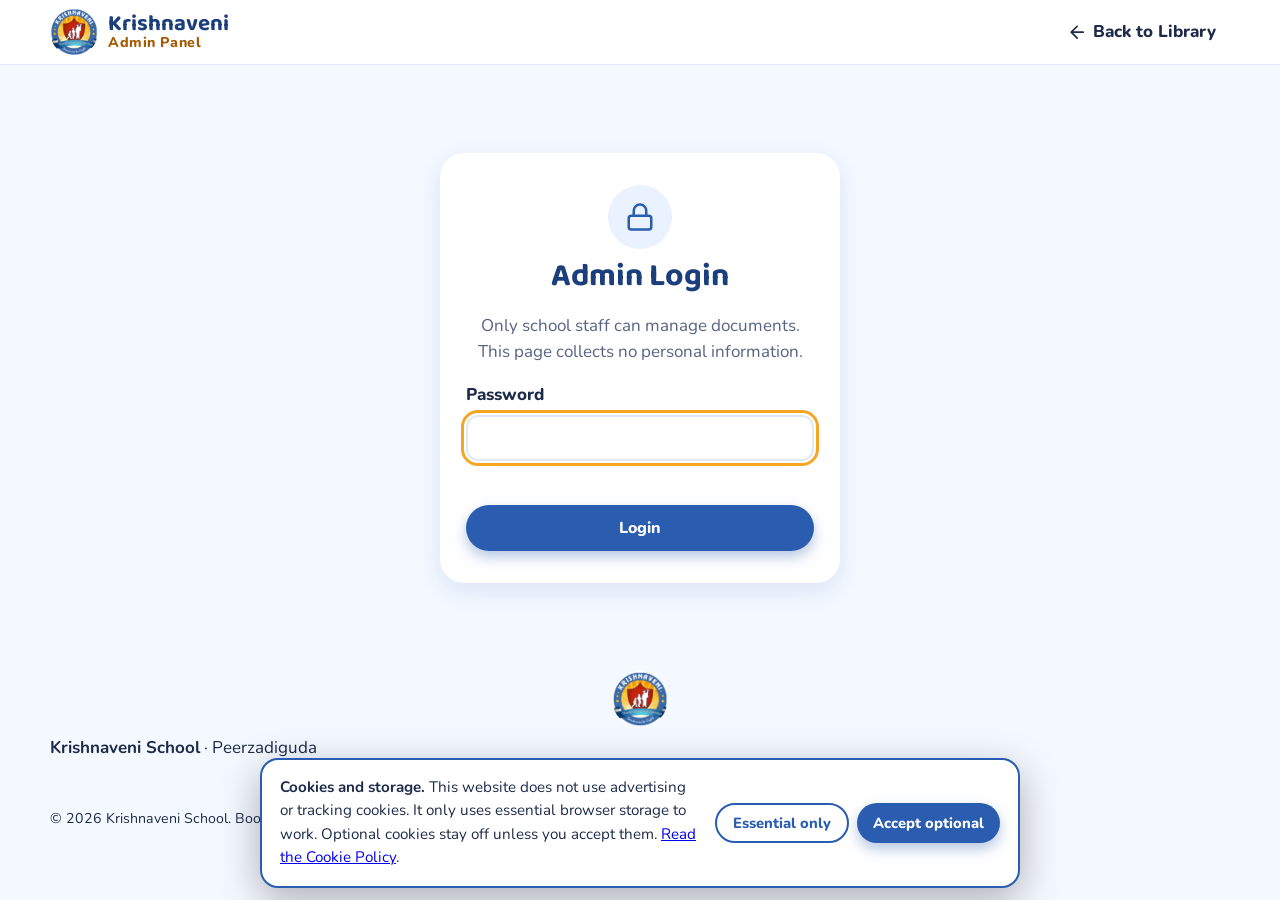
==== admin.html @ 379afb6c "Update" ====
<!DOCTYPE html>
<html lang="en">
<head>
  <meta charset="UTF-8">
  <meta name="viewport" content="width=device-width, initial-scale=1">
  <title>Admin - Krishnaveni Digital Library</title>
  <meta name="robots" content="noindex, nofollow">
  <link rel="icon" href="assets/logo.jpeg">
  <meta name="referrer" content="no-referrer">
  <link rel="stylesheet" href="css/fonts.css">
  <link rel="stylesheet" href="css/style.css">
</head>
<body class="admin-page">
<a class="skip-link" href="#main">Skip to main content</a>
<svg xmlns="http://www.w3.org/2000/svg" style="display:none" aria-hidden="true">
  <symbol id="i-lock" viewBox="0 0 24 24"><rect x="3" y="11" width="18" height="11" rx="2"/><path d="M7 11V7a5 5 0 0 1 10 0v4"/></symbol>
  <symbol id="i-search" viewBox="0 0 24 24"><circle cx="11" cy="11" r="8"/><path d="m21 21-4.3-4.3"/></symbol>
  <symbol id="i-book-open" viewBox="0 0 24 24"><path d="M2 3h6a4 4 0 0 1 4 4v14a3 3 0 0 0-3-3H2z"/><path d="M22 3h-6a4 4 0 0 0-4 4v14a3 3 0 0 1 3-3h7z"/></symbol>
  <symbol id="i-library" viewBox="0 0 24 24"><path d="M4 19.5A2.5 2.5 0 0 1 6.5 17H20"/><path d="M6.5 2H20v20H6.5A2.5 2.5 0 0 1 4 19.5v-15A2.5 2.5 0 0 1 6.5 2z"/></symbol>
  <symbol id="i-flask" viewBox="0 0 24 24"><path d="M10 2v7.5L4.5 19a2 2 0 0 0 1.8 3h11.4a2 2 0 0 0 1.8-3L14 9.5V2"/><path d="M8.5 2h7M7 16h10"/></symbol>
  <symbol id="i-plus" viewBox="0 0 24 24"><path d="M12 5v14M5 12h14"/></symbol>
  <symbol id="i-globe" viewBox="0 0 24 24"><circle cx="12" cy="12" r="10"/><path d="M2 12h20"/><path d="M12 2a15.3 15.3 0 0 1 4 10 15.3 15.3 0 0 1-4 10 15.3 15.3 0 0 1-4-10 15.3 15.3 0 0 1 4-10z"/></symbol>
  <symbol id="i-type" viewBox="0 0 24 24"><path d="M4 7V4h16v3M9 20h6M12 4v16"/></symbol>
  <symbol id="i-feather" viewBox="0 0 24 24"><path d="M20.24 12.24a6 6 0 0 0-8.49-8.49L5 10.5V19h8.5z"/><path d="M16 8 2 22M17.5 15H9"/></symbol>
  <symbol id="i-monitor" viewBox="0 0 24 24"><rect x="2" y="3" width="20" height="14" rx="2"/><path d="M8 21h8M12 17v4"/></symbol>
  <symbol id="i-download" viewBox="0 0 24 24"><path d="M21 15v4a2 2 0 0 1-2 2H5a2 2 0 0 1-2-2v-4"/><path d="m7 10 5 5 5-5M12 15V3"/></symbol>
  <symbol id="i-upload" viewBox="0 0 24 24"><path d="M21 15v4a2 2 0 0 1-2 2H5a2 2 0 0 1-2-2v-4"/><path d="m17 8-5-5-5 5M12 3v12"/></symbol>
  <symbol id="i-trash" viewBox="0 0 24 24"><path d="M3 6h18M19 6l-1 14a2 2 0 0 1-2 2H8a2 2 0 0 1-2-2L5 6M10 11v6M14 11v6M9 6V4a1 1 0 0 1 1-1h4a1 1 0 0 1 1 1v2"/></symbol>
  <symbol id="i-x" viewBox="0 0 24 24"><path d="M18 6 6 18M6 6l12 12"/></symbol>
  <symbol id="i-grid" viewBox="0 0 24 24"><rect x="3" y="3" width="7" height="7" rx="1"/><rect x="14" y="3" width="7" height="7" rx="1"/><rect x="14" y="14" width="7" height="7" rx="1"/><rect x="3" y="14" width="7" height="7" rx="1"/></symbol>
  <symbol id="i-cap" viewBox="0 0 24 24"><path d="m22 10-10-5L2 10l10 5z"/><path d="M6 12v5c3 3 9 3 12 0v-5M22 10v6"/></symbol>
  <symbol id="i-alert" viewBox="0 0 24 24"><circle cx="12" cy="12" r="10"/><path d="M12 8v4M12 16h.01"/></symbol>
  <symbol id="i-external" viewBox="0 0 24 24"><path d="M15 3h6v6M10 14 21 3M18 13v6a2 2 0 0 1-2 2H5a2 2 0 0 1-2-2V8a2 2 0 0 1 2-2h6"/></symbol>
  <symbol id="i-edit" viewBox="0 0 24 24"><path d="M12 20h9"/><path d="M16.5 3.5a2.1 2.1 0 0 1 3 3L7 19l-4 1 1-4z"/></symbol>
  <symbol id="i-restore" viewBox="0 0 24 24"><path d="M3 12a9 9 0 1 0 3-6.7L3 8"/><path d="M3 3v5h5"/></symbol>
  <symbol id="i-arrow-left" viewBox="0 0 24 24"><path d="M19 12H5M12 19l-7-7 7-7"/></symbol>
  <symbol id="i-logout" viewBox="0 0 24 24"><path d="M9 21H5a2 2 0 0 1-2-2V5a2 2 0 0 1 2-2h4M16 17l5-5-5-5M21 12H9"/></symbol>
  <symbol id="i-folder" viewBox="0 0 24 24"><path d="M20 20a2 2 0 0 0 2-2V8a2 2 0 0 0-2-2h-7.9a2 2 0 0 1-1.7-.9l-.8-1.2A2 2 0 0 0 7.9 3H4a2 2 0 0 0-2 2v13a2 2 0 0 0 2 2z"/></symbol>
  <symbol id="i-calculator" viewBox="0 0 24 24"><rect x="4" y="2" width="16" height="20" rx="2"/><path d="M8 6h8M16 14v4M16 10h.01M12 10h.01M8 10h.01M12 14h.01M8 14h.01M12 18h.01M8 18h.01"/></symbol>
  <symbol id="i-atom" viewBox="0 0 24 24"><circle cx="12" cy="12" r="1"/><path d="M20.2 20.2c2.04-2.03.02-7.36-4.5-11.9-4.54-4.52-9.87-6.54-11.9-4.5-2.04 2.03-.02 7.36 4.5 11.9 4.54 4.52 9.87 6.54 11.9 4.5z"/><path d="M15.7 15.7c4.52-4.54 6.54-9.87 4.5-11.9-2.03-2.04-7.36-.02-11.9 4.5-4.52 4.54-6.54 9.87-4.5 11.9 2.03 2.04 7.36.02 11.9-4.5z"/></symbol>
  <symbol id="i-landmark" viewBox="0 0 24 24"><path d="M3 22h18M6 18v-7M10 18v-7M14 18v-7M18 18v-7M12 2l8 5H4z"/></symbol>
  <symbol id="i-map" viewBox="0 0 24 24"><path d="m3 6 6-3 6 3 6-3v15l-6 3-6-3-6 3z"/><path d="M9 3v15M15 6v15"/></symbol>
  <symbol id="i-palette" viewBox="0 0 24 24"><circle cx="13.5" cy="6.5" r=".5"/><circle cx="17.5" cy="10.5" r=".5"/><circle cx="8.5" cy="7.5" r=".5"/><circle cx="6.5" cy="12.5" r=".5"/><path d="M12 2C6.5 2 2 6.5 2 12s4.5 10 10 10c.9 0 1.5-.7 1.5-1.5 0-.4-.2-.8-.4-1.1-.3-.3-.4-.7-.4-1.1 0-.8.7-1.5 1.5-1.5H16c3.3 0 6-2.7 6-6 0-4.9-4.5-9-10-9z"/></symbol>
  <symbol id="i-music" viewBox="0 0 24 24"><path d="M9 18V5l12-2v13"/><circle cx="6" cy="18" r="3"/><circle cx="18" cy="16" r="3"/></symbol>
  <symbol id="i-trophy" viewBox="0 0 24 24"><path d="M6 9H4.5a2.5 2.5 0 0 1 0-5H6M18 9h1.5a2.5 2.5 0 0 0 0-5H18M4 22h16M10 14.66V17c0 .55-.47.98-.97 1.21C7.85 18.75 7 20.24 7 22M14 14.66V17c0 .55.47.98.97 1.21C16.15 18.75 17 20.24 17 22M18 2H6v7a6 6 0 0 0 12 0z"/></symbol>
  <symbol id="i-heart" viewBox="0 0 24 24"><path d="M19 14c1.49-1.46 3-3.21 3-5.5A5.5 5.5 0 0 0 16.5 3c-1.76 0-3 .5-4.5 2-1.5-1.5-2.74-2-4.5-2A5.5 5.5 0 0 0 2 8.5c0 2.3 1.5 4.05 3 5.5l7 7z"/></symbol>
  <symbol id="i-leaf" viewBox="0 0 24 24"><path d="M11 20A7 7 0 0 1 9.8 6.1C15.5 5 17 4.48 19 2c1 2 2 4.18 2 8 0 5.5-4.78 10-10 10z"/><path d="M2 21c0-3 1.85-5.36 5.08-6C9.5 14.52 12 13 13 12"/></symbol>
  <symbol id="i-lightbulb" viewBox="0 0 24 24"><path d="M15 14c.2-1 .7-1.7 1.5-2.5 1-.9 1.5-2.2 1.5-3.5A6 6 0 0 0 6 8c0 1 .2 2.2 1.5 3.5.7.7 1.3 1.5 1.5 2.5M9 18h6M10 22h4"/></symbol>
  <symbol id="i-pencil" viewBox="0 0 24 24"><path d="M17 3a2.85 2.83 0 1 1 4 4L7.5 20.5 2 22l1.5-5.5z"/><path d="m15 5 4 4"/></symbol>
  <symbol id="i-code" viewBox="0 0 24 24"><path d="m16 18 6-6-6-6M8 6l-6 6 6 6"/></symbol>
</svg>


<header class="site-header">
  <div class="container header-inner">
    <a href="index.html" class="brand">
      <img src="assets/logo.jpeg" alt="Krishnaveni School logo">
      <span><strong>Krishnaveni</strong><small>Admin Panel</small></span>
    </a>
    <nav class="main-nav admin-nav">
      <a href="index.html"><svg class="ic" aria-hidden="true"><use href="#i-arrow-left"/></svg> Back to Library</a>
      <button class="btn btn-small btn-ghost hidden" id="logoutBtn" type="button"><svg class="ic" aria-hidden="true"><use href="#i-logout"/></svg> Logout</button>
    </nav>
  </div>
</header>

<main id="main">
  <!-- ===== Login ===== -->
  <section class="section" id="loginView">
    <div class="container">
      <div class="login-card">
        <div class="login-icon"><svg class="ic" aria-hidden="true"><use href="#i-lock"/></svg></div>
        <h1>Admin Login</h1>
        <p class="muted">Only school staff can manage documents. This page collects no personal information.</p>
        <form id="loginForm" autocomplete="off">
          <label>Password
            <input type="password" id="adminPass" required autocomplete="current-password">
          </label>
          <p class="form-msg" id="loginMsg" role="alert"></p>
          <button class="btn btn-primary btn-block" type="submit">Login</button>
        </form>
      </div>
    </div>
  </section>

  <!-- ===== Dashboard ===== -->
  <section class="section hidden" id="dashView">
    <div class="container">
      <div class="tabs" role="tablist">
        <button class="tab active" data-tab="docs" type="button" role="tab">Documents</button>
        <button class="tab" data-tab="lists" type="button" role="tab">Subjects, Classes &amp; Years</button>
      </div>

      <div id="tabDocs">
      <div class="dash-head">
        <h1 class="section-title"><svg class="ic" aria-hidden="true"><use href="#i-folder"/></svg> Manage Documents</h1>
        <button class="btn btn-primary" id="addBtn" type="button"><svg class="ic" aria-hidden="true"><use href="#i-plus"/></svg> Add Document</button>
      </div>

      <div class="stat-tiles">
        <div class="tile"><b id="tTotal">0</b><span>Total shown</span></div>
        <div class="tile"><b id="tUp">0</b><span>Uploaded by admin</span></div>
        <div class="tile"><b id="tBuilt">0</b><span>Built-in books</span></div>
        <div class="tile"><b id="tHidden">0</b><span>Removed</span></div>
      </div>

      <div class="admin-tools">
        <div class="search-box">
          <svg class="ic" aria-hidden="true"><use href="#i-search"/></svg>
          <input type="search" id="docSearch" placeholder="Search documents…" aria-label="Search documents">
        </div>
        <select id="docCategory" aria-label="Filter by subject"></select>
        <select id="docGradeFilter" aria-label="Filter by class"></select>
        <select id="docYearFilter" aria-label="Filter by year"></select>
      </div>

      <div class="table-wrap">
        <table class="doc-table">
          <thead>
            <tr><th>Document</th><th>Subject</th><th>Class</th><th>Year</th><th>Type</th><th>Size</th><th class="th-actions">Actions</th></tr>
          </thead>
          <tbody id="docRows"></tbody>
        </table>
        <div class="empty hidden" id="docEmpty"><p>No documents found.</p></div>
      </div>

      <p class="muted note">Uploaded files are saved in this browser on this computer. To share a book with every student, copy the PDF into the <b>books</b> folder and add it in <b>js/books.js</b>. Built-in books can be edited or removed here, and restored later.</p>
      </div>

      <div id="tabLists" class="hidden">
        <div class="list-cards">
          <div class="list-card">
            <div class="list-head"><h2>Subjects</h2><button class="btn btn-small btn-primary add-item" data-kind="subjects" type="button"><svg class="ic" aria-hidden="true"><use href="#i-plus"/></svg> Add</button></div>
            <ul class="item-list" id="listSubjects"></ul>
          </div>
          <div class="list-card">
            <div class="list-head"><h2>Classes</h2><button class="btn btn-small btn-primary add-item" data-kind="grades" type="button"><svg class="ic" aria-hidden="true"><use href="#i-plus"/></svg> Add</button></div>
            <ul class="item-list" id="listGrades"></ul>
          </div>
          <div class="list-card">
            <div class="list-head"><h2>Years</h2><button class="btn btn-small btn-primary add-item" data-kind="years" type="button"><svg class="ic" aria-hidden="true"><use href="#i-plus"/></svg> Add</button></div>
            <ul class="item-list" id="listYears"></ul>
          </div>
        </div>
        <p class="muted note">Renaming updates every document that uses it. An item that still has documents cannot be deleted; move or delete those documents first.</p>
      </div>
    </div>
  </section>
</main>

<footer class="site-footer">
  <div class="container">
    <img src="assets/logo.jpeg" alt="">
    <p><strong data-school="name">Krishnaveni School</strong> &middot; <span data-school="location" data-optional></span></p>
    <p class="footer-contact" data-footer-contact></p>
    <nav class="footer-links" aria-label="Legal and policies">
      <a href="privacy.html">Privacy Policy</a>
      <a href="terms.html">Terms &amp; Conditions</a>
      <a href="cookies.html">Cookie Policy</a>
      <a href="refund.html">Refund Policy</a>
      <button type="button" class="link-btn" data-cookie-settings>Cookie settings</button>
    </nav>
    <small>&copy; <span data-year></span> <span data-school="name">Krishnaveni School</span>. Books and documents belong to their respective owners.</small>
  </div>
</footer>

<!-- ===== Add / Edit modal ===== -->
<div class="modal hidden" id="docModal" role="dialog" aria-modal="true" aria-labelledby="docModalTitle">
  <div class="modal-box">
    <button class="modal-close" data-close aria-label="Close"><svg class="ic" aria-hidden="true"><use href="#i-x"/></svg></button>
    <h2 id="docModalTitle">Add Document</h2>
    <form id="docForm">
      <input type="hidden" id="docId">
      <label id="fileLabel"><span id="fileLabelText">PDF file</span>
        <input type="file" id="docFile" accept="application/pdf,.pdf">
      </label>
      <p class="muted small-note hidden" id="builtinNote">This is a built-in book. You can change its details, but its PDF file is set in the <b>books</b> folder.</p>
      <label>File name (shown to students)
        <input type="text" id="docName" maxlength="80" placeholder="e.g. Class 6 Science Chapter 1" required>
      </label>
      <div class="two-col three">
        <label>Subject
          <select id="docCat" required></select>
        </label>
        <label>Class
          <select id="docGrade" required></select>
        </label>
        <label>Year
          <select id="docYear" required></select>
        </label>
      </div>
      <label>Short description <small>(optional)</small>
        <input type="text" id="docDesc" maxlength="140" placeholder="What is this book about?">
      </label>
      <label class="check" id="docConsentWrap">
        <input type="checkbox" id="docConsent">
        <span>I confirm I have the right to share this document and that it contains no personal details of students or staff.</span>
      </label>
      <p class="form-msg" id="docMsg" role="alert"></p>
      <div class="form-actions">
        <button class="btn btn-ghost" type="button" data-close>Cancel</button>
        <button class="btn btn-primary" type="submit" id="docSubmit">Save</button>
      </div>
    </form>
  </div>
</div>

<!-- ===== Add / Edit subject, class, year ===== -->
<div class="modal hidden" id="itemModal" role="dialog" aria-modal="true" aria-labelledby="itemTitle">
  <div class="modal-box small-box">
    <button class="modal-close" data-close aria-label="Close"><svg class="ic" aria-hidden="true"><use href="#i-x"/></svg></button>
    <h2 id="itemTitle">Add</h2>
    <form id="itemForm" autocomplete="off">
      <label><span id="itemNameLabel">Name</span>
        <input type="text" id="itemName" maxlength="30" required>
      </label>
      <div id="subjectExtras">
        <div class="field-label">Icon <small>(optional - pick one that matches the subject)</small></div>
        <input type="hidden" id="itemIcon" value="">
        <div class="icon-picker" id="iconPicker" role="radiogroup" aria-label="Subject icon"></div>
        <label>Colour <small>(optional)</small>
          <input type="color" id="itemColor" value="#2a6fdb">
        </label>
      </div>
      <p class="form-msg" id="itemMsg" role="alert"></p>
      <div class="form-actions">
        <button class="btn btn-ghost" type="button" data-close>Cancel</button>
        <button class="btn btn-primary" type="submit">Save</button>
      </div>
    </form>
  </div>
</div>

<div class="toast" id="toast" role="status" aria-live="polite"></div>

<script src="vendor/jquery.min.js"></script>
<script src="js/books.js"></script>
<script src="js/store.js"></script>
<script src="js/site.js"></script>
<script src="js/admin.js"></script>
</body>
</html>
---- css/fonts.css ----
/* Self-hosted fonts (Baloo 2 and Nunito, SIL Open Font License 1.1).
   Hosted locally so visitors' browsers do not contact Google. */
@font-face {
  font-family: "Baloo 2"; font-style: normal; font-weight: 600 800; font-display: swap;
  src: url("../vendor/fonts/baloo2-latin.woff2") format("woff2");
}
@font-face {
  font-family: "Nunito"; font-style: normal; font-weight: 400 800; font-display: swap;
  src: url("../vendor/fonts/nunito-latin.woff2") format("woff2");
}
---- css/style.css ----
/* ===== Tokens ===== */
:root {
  --blue: #2a5db0;
  --blue-dark: #1b3f7d;
  --orange: #f5a623;
  --red: #c0392b;
  --bg: #f4f8ff;
  --card: #ffffff;
  --text: #1d2b4a;
  --muted: #566384;
  --orange-text: #a35a00;
  --line: #e1e8f5;
  --radius: 20px;
  --shadow: 0 8px 24px rgba(42, 93, 176, .12);
  --head: "Baloo 2", "Nunito", system-ui, sans-serif;
}

* { box-sizing: border-box; }
html { scroll-behavior: smooth; scroll-padding-top: 80px; }
body {
  margin: 0; font-family: "Nunito", system-ui, sans-serif; font-size: 17px;
  color: var(--text); background: var(--bg); line-height: 1.55;
  -webkit-text-size-adjust: 100%;
}
img { max-width: 100%; display: block; }
h1, h2, h3 { font-family: var(--head); line-height: 1.15; margin: 0; }
.container { width: min(1180px, 100% - 32px); margin-inline: auto; }
.hidden { display: none !important; }
.muted { color: var(--muted); }
:focus-visible { outline: 3px solid var(--orange); outline-offset: 2px; }

/* ===== Buttons ===== */
.btn {
  display: inline-flex; align-items: center; justify-content: center; gap: 6px;
  font: 800 1rem "Nunito", sans-serif; border: 0; border-radius: 999px;
  padding: 12px 22px; cursor: pointer; text-decoration: none;
  transition: transform .15s, box-shadow .15s, background .15s; min-height: 44px;
}
.btn:hover { transform: translateY(-2px); }
.btn-primary { background: var(--blue); color: #fff; box-shadow: 0 6px 14px rgba(42, 93, 176, .35); }
.btn-primary:hover { background: var(--blue-dark); }
.btn-accent { background: var(--orange); color: #3a2600; box-shadow: 0 6px 14px rgba(245, 166, 35, .4); }
.btn-ghost { background: #fff; color: var(--blue); border: 2px solid var(--blue); }
.btn-small { padding: 8px 16px; font-size: .92rem; min-height: 40px; }
.btn-block { width: 100%; }
.btn-admin { background: var(--blue-dark); color: #fff; }
.btn[disabled] { opacity: .6; cursor: wait; transform: none; }
.icon-btn {
  min-width: 40px; height: 40px; border: 0; border-radius: 12px; background: #eaf1ff;
  color: var(--blue-dark); font-size: 1rem; font-weight: 800; cursor: pointer;
}
.icon-btn:hover { background: #d6e5ff; }
.icon-btn.small { min-width: 32px; height: 32px; }

/* ===== Header ===== */
.site-header {
  position: sticky; top: 0; z-index: 50; background: rgba(255, 255, 255, .92);
  backdrop-filter: blur(10px); border-bottom: 1px solid var(--line);
}
.header-inner { display: flex; align-items: center; justify-content: space-between; padding: 8px 0; }
.brand { display: flex; align-items: center; gap: 10px; text-decoration: none; color: var(--text); }
.brand img { width: 48px; height: 48px; border-radius: 50%; }
.brand span { display: flex; flex-direction: column; line-height: 1.05; }
.brand strong { font-family: var(--head); font-size: 1.4rem; color: var(--blue-dark); }
.brand small { font-weight: 800; color: var(--orange-text); letter-spacing: .04em; }
.main-nav { display: flex; align-items: center; gap: 6px; }
.main-nav > a {
  padding: 8px 14px; border-radius: 999px; text-decoration: none; font-weight: 800; color: var(--text);
}
.main-nav > a:hover { background: #eaf1ff; color: var(--blue); }
.menu-toggle {
  display: none; width: 44px; height: 44px; border: 0; border-radius: 12px;
  background: #eaf1ff; font-size: 1.4rem; cursor: pointer;
}

/* ===== Hero ===== */
.hero {
  background: linear-gradient(135deg, #1b3f7d 0%, #2a5db0 60%, #2f64b5 100%);
  color: #fff; padding: 56px 0 72px; position: relative; overflow: hidden;
}
.hero::after {
  content: ""; position: absolute; left: 0; right: 0; bottom: -1px; height: 40px;
  background: var(--bg); border-radius: 50% 50% 0 0 / 100% 100% 0 0;
}
.hero-inner { display: grid; grid-template-columns: 1.2fr .8fr; align-items: center; gap: 32px; }
.hello {
  display: inline-block; margin: 0 0 12px; padding: 6px 14px; border-radius: 999px;
  background: rgba(255, 255, 255, .2); font-weight: 800;
}
.hero h1 { font-size: clamp(2.3rem, 6vw, 4rem); font-weight: 800; }
.hero h1 span { color: var(--orange); }
.lead { font-size: 1.15rem; max-width: 520px; opacity: .95; margin: 14px 0 24px; }
.hero-search {
  display: flex; align-items: center; gap: 8px; background: #fff; border-radius: 999px;
  padding: 6px 6px 6px 18px; max-width: 580px; box-shadow: 0 10px 30px rgba(10, 30, 80, .3);
}
.hero-search input {
  flex: 1; min-width: 0; border: 0; outline: 0; font: 700 1.05rem "Nunito", sans-serif;
  color: var(--text); background: transparent; padding: 10px 4px;
}
.hero-stats { display: flex; gap: 22px; list-style: none; padding: 0; margin: 22px 0 0; flex-wrap: wrap; }
.hero-stats b { font-family: var(--head); font-size: 1.6rem; color: var(--orange); margin-right: 4px; }
.hero-art { position: relative; display: grid; place-items: center; min-height: 280px; }
.hero-art img {
  width: min(260px, 70%); border-radius: 50%; border: 8px solid #fff;
  box-shadow: 0 16px 40px rgba(0, 0, 0, .3); animation: float 5s ease-in-out infinite;
}
.bubble {
  position: absolute; width: 62px; height: 62px; border-radius: 50%; background: #fff;
  display: grid; place-items: center; font-size: 1.8rem; box-shadow: var(--shadow);
  animation: float 4s ease-in-out infinite;
}
.b1 { top: 6%; left: 8%; } .b2 { top: 10%; right: 6%; animation-delay: -1s; }
.b3 { bottom: 8%; left: 4%; animation-delay: -2s; } .b4 { bottom: 4%; right: 10%; animation-delay: -3s; }
@keyframes float { 50% { transform: translateY(-12px); } }

/* ===== Sections ===== */
.section { padding: 48px 0; }
.section.alt { background: #fff; }
.section-title { font-size: clamp(1.7rem, 4vw, 2.3rem); color: var(--blue-dark); margin-bottom: 20px; }

/* ===== Filters ===== */
.filters { display: flex; gap: 14px; justify-content: space-between; align-items: center; flex-wrap: wrap; }
.chips { display: flex; gap: 8px; flex-wrap: wrap; }
.chip {
  border: 2px solid var(--line); background: #fff; color: var(--text); border-radius: 999px;
  padding: 8px 16px; font: 800 .98rem "Nunito", sans-serif; cursor: pointer; min-height: 42px;
  transition: all .15s;
}
.chip:hover { border-color: var(--blue); }
.chip.active { background: var(--blue); border-color: var(--blue); color: #fff; }
.grade-select { font-weight: 800; display: flex; align-items: center; gap: 8px; }
select, input[type=text], input[type=password], input[type=file] {
  font: 700 1rem "Nunito", sans-serif; color: var(--text); background: #fff;
  border: 2px solid var(--line); border-radius: 12px; padding: 10px 12px; width: 100%;
}
.grade-select select { width: auto; }
.result-info { color: var(--muted); font-weight: 700; margin: 14px 0; }

/* ===== Book cards ===== */
.book-grid { display: grid; grid-template-columns: repeat(auto-fill, minmax(230px, 1fr)); gap: 22px; }
.book-card {
  background: var(--card); border-radius: var(--radius); overflow: hidden; box-shadow: var(--shadow);
  display: flex; flex-direction: column; transition: transform .2s; animation: pop .35s both;
}
.book-card:hover { transform: translateY(-6px); }
@keyframes pop { from { opacity: 0; transform: translateY(12px) scale(.97); } }
.cover {
  position: relative; height: 170px; display: grid; place-items: center; font-size: 4rem;
  color: #fff; background: linear-gradient(135deg, var(--c1), var(--c2));
}
.cover::after {
  content: ""; position: absolute; left: 14px; top: 0; bottom: 0; width: 6px; background: rgba(255, 255, 255, .25);
}
.cover .emoji { filter: drop-shadow(0 4px 6px rgba(0, 0, 0, .25)); }
.badge {
  position: absolute; top: 10px; right: 10px; background: #fff; color: var(--blue-dark);
  font-weight: 800; font-size: .8rem; padding: 3px 10px; border-radius: 999px;
}
.badge.new { left: 28px; right: auto; background: var(--orange); color: #3a2600; }
.book-info { padding: 14px 16px 16px; display: flex; flex-direction: column; gap: 6px; flex: 1; }
.book-info h3 { font-size: 1.25rem; }
.book-cat { color: var(--muted); font-weight: 700; font-size: .9rem; }
.book-desc { margin: 0; font-size: .95rem; color: var(--muted); flex: 1; }
.book-actions { display: flex; gap: 8px; margin-top: 10px; }
.book-actions .btn { flex: 1; padding: 10px 8px; }
.empty { text-align: center; padding: 40px 0; color: var(--muted); }
.empty .big { font-size: 4rem; }

/* ===== Steps ===== */
.steps { display: grid; grid-template-columns: repeat(auto-fit, minmax(200px, 1fr)); gap: 18px; }
.step { background: var(--bg); border-radius: var(--radius); padding: 22px; text-align: center; }
.step span {
  display: inline-grid; place-items: center; width: 46px; height: 46px; border-radius: 50%;
  background: var(--orange); color: #3a2600; font: 800 1.4rem var(--head); margin-bottom: 8px;
}
.step h3 { font-size: 1.2rem; margin-bottom: 4px; }
.step p { margin: 0; color: var(--muted); }

  border: 0; padding: 0; background: #fff; border-radius: var(--radius); overflow: hidden;
  box-shadow: var(--shadow); cursor: zoom-in; text-align: left; transition: transform .2s;
}

/* ===== Footer ===== */
.site-footer { background: var(--blue-dark); color: #dfe9ff; text-align: center; padding: 30px 0; }
.site-footer img { width: 56px; height: 56px; border-radius: 50%; margin: 0 auto 8px; }
.site-footer p { margin: 0 0 4px; }

/* ===== Reader ===== */
.reader { position: fixed; inset: 0; z-index: 100; background: #3b4560; display: flex; flex-direction: column; }
.reader-bar {
  display: flex; align-items: center; gap: 10px; flex-wrap: wrap; padding: 8px 12px;
  background: #fff; box-shadow: 0 2px 10px rgba(0, 0, 0, .2);
}
.reader-title { font-size: 1.15rem; color: var(--blue-dark); flex: 1 1 140px; min-width: 0; white-space: nowrap; overflow: hidden; text-overflow: ellipsis; }
.reader-nav, .reader-zoom { display: flex; align-items: center; gap: 6px; font-weight: 800; }
.page-box { display: flex; align-items: center; gap: 4px; }
.page-box input { width: 58px; padding: 6px; text-align: center; }
.reader-search { display: flex; gap: 4px; flex: 0 1 260px; }
.reader-search input { padding: 8px 12px; }
.reader-body { flex: 1; display: flex; min-height: 0; position: relative; }
.reader-stage { flex: 1; overflow: auto; padding: 16px; text-align: center; -webkit-overflow-scrolling: touch; }
.page-wrap { position: relative; display: inline-block; background: #fff; box-shadow: 0 6px 24px rgba(0, 0, 0, .4); text-align: left; }
.page-wrap canvas { display: block; }
.reader-loading, .reader-error { color: #fff; margin-top: 18vh; font-weight: 800; padding: 0 20px; }
.reader-error { color: #ffd6d6; }
.spinner {
  width: 48px; height: 48px; border: 6px solid rgba(255, 255, 255, .3); border-top-color: var(--orange);
  border-radius: 50%; margin: 0 auto 12px; animation: spin 1s linear infinite;
}
@keyframes spin { to { transform: rotate(360deg); } }

/* PDF.js text layer (invisible text on top of canvas so it can be selected and highlighted) */
.textLayer { position: absolute; inset: 0; overflow: hidden; line-height: 1; opacity: 1; }
.textLayer > span, .textLayer > br { color: transparent; position: absolute; white-space: pre; cursor: text; transform-origin: 0 0; }
.textLayer ::selection { background: rgba(42, 93, 176, .3); }
.textLayer mark { background: rgba(255, 213, 0, .55); color: transparent; border-radius: 2px; padding: 0; }
.textLayer mark.current { background: rgba(255, 120, 0, .65); outline: 2px solid #ff7800; }

.results {
  width: 300px; background: #fff; display: flex; flex-direction: column; border-left: 1px solid var(--line);
}
.results-head { display: flex; justify-content: space-between; align-items: center; padding: 10px 12px; border-bottom: 1px solid var(--line); gap: 8px; }
.results ul { list-style: none; margin: 0; padding: 0; overflow: auto; flex: 1; }
.results li {
  padding: 10px 14px; border-bottom: 1px solid var(--line); cursor: pointer; font-size: .92rem;
}
.results li:hover, .results li.active { background: #fff6e0; }
.results li b { color: var(--blue); display: block; font-size: .8rem; }
.results li mark { background: #ffe58a; padding: 0 2px; border-radius: 3px; }
.results .none { cursor: default; color: var(--muted); }

/* ===== Modal ===== */
.modal {
  position: fixed; inset: 0; z-index: 120; background: rgba(15, 25, 55, .65);
  display: flex; align-items: center; justify-content: center; padding: 16px; overflow: auto;
}
.modal-box {
  position: relative; background: #fff; border-radius: 24px; padding: 28px 24px; width: min(620px, 100%);
  max-height: 100%; overflow: auto; box-shadow: 0 20px 60px rgba(0, 0, 0, .4);
}
.modal-box.small-box { width: min(400px, 100%); }
.modal-box h2 { color: var(--blue-dark); margin-bottom: 8px; }
.modal-close {
  position: absolute; top: 12px; right: 12px; width: 40px; height: 40px; border: 0; border-radius: 50%;
  background: #eaf1ff; font-size: 1.1rem; cursor: pointer; z-index: 2;
}
.modal form label { display: block; font-weight: 800; margin: 14px 0 0; }
.modal form label input, .modal form label select { margin-top: 6px; }
.two-col { display: grid; grid-template-columns: 1fr 1fr; gap: 12px; }
.form-msg { min-height: 1.4em; margin: 10px 0; font-weight: 800; }
.form-msg.error { color: var(--red); }
.form-msg.ok { color: #14833b; }
.note { font-size: .88rem; margin-top: 16px; }

.toast {
  position: fixed; left: 50%; bottom: 24px; transform: translate(-50%, 120px); background: var(--blue-dark);
  color: #fff; padding: 12px 22px; border-radius: 999px; font-weight: 800; z-index: 200;
  transition: transform .3s; max-width: 90%; text-align: center;
}
.toast.show { transform: translate(-50%, 0); }

/* ===== Responsive ===== */
@media (max-width: 860px) {
  .hero-inner { grid-template-columns: 1fr; text-align: center; }
  .lead, .hero-search { margin-inline: auto; }
  .hero-stats { justify-content: center; }
  .hero-art { min-height: 200px; order: -1; }
  .hero-art img { width: 150px; }
  .bubble { width: 48px; height: 48px; font-size: 1.4rem; }
  .menu-toggle { display: block; }
  .main-nav {
    display: none; position: absolute; top: 100%; left: 0; right: 0; background: #fff; flex-direction: column;
    align-items: stretch; padding: 12px 16px 16px; border-bottom: 1px solid var(--line); box-shadow: var(--shadow);
  }
  .main-nav.open { display: flex; }
  .main-nav > a { padding: 12px 14px; }
  .reader-search { flex: 1 1 100%; order: 10; }
  .results {
    position: absolute; left: 0; right: 0; bottom: 0; width: auto; max-height: 45%;
    border-left: 0; border-radius: 18px 18px 0 0; box-shadow: 0 -6px 20px rgba(0, 0, 0, .3);
  }
}
@media (max-width: 520px) {
  body { font-size: 16px; }
  .hero { padding: 32px 0 60px; }
  .book-grid { grid-template-columns: 1fr 1fr; gap: 12px; }
  .cover { height: 120px; font-size: 3rem; }
  .book-info { padding: 10px; }
  .book-info h3 { font-size: 1.05rem; }
  .book-desc { display: none; }
  .book-actions { flex-direction: row; gap: 6px; }
  .book-actions .btn { padding: 8px 4px; font-size: .88rem; gap: 4px; min-width: 0; white-space: nowrap; }
  .reader-zoom span { display: none; }
  .two-col { grid-template-columns: 1fr; }
  .grade-select { width: 100%; } .grade-select select { flex: 1; }
}
@media (max-width: 360px) { .book-grid { grid-template-columns: 1fr; } }
@media (prefers-reduced-motion: reduce) { * { animation: none !important; transition: none !important; } }

/* ===== Icons (inline SVG sprite) ===== */
.ic { width: 1.2em; height: 1.2em; flex: none; fill: none; stroke: currentColor; stroke-width: 2; stroke-linecap: round; stroke-linejoin: round; vertical-align: -.2em; }
.icon-btn, .modal-close, .menu-toggle { display: inline-grid; place-items: center; padding: 0; }
.section-title, .modal-box h2 { display: flex; align-items: center; gap: 10px; }
.section-title .ic { color: var(--orange); width: 1.1em; height: 1.1em; }
.hello { display: inline-flex; align-items: center; gap: 8px; }
.chip { display: inline-flex; align-items: center; gap: 6px; }
.s-icon { display: grid; place-items: center; color: var(--blue); }
.bubble .ic { width: 28px; height: 28px; color: var(--blue); }
.cover .emoji .ic { width: 64px; height: 64px; stroke-width: 1.6; }
.empty .big .ic { width: 64px; height: 64px; stroke-width: 1.5; color: var(--blue); }
.form-msg .ic, .reader-error .ic { width: 1.3em; height: 1.3em; }
.results .none .ic { color: var(--red); }
.btn .ic { width: 1.15em; height: 1.15em; }
@media (max-width: 520px) { .cover .emoji .ic { width: 48px; height: 48px; } }

/* ===== Admin page ===== */
.admin-page { min-height: 100vh; }
.login-card { max-width: 400px; margin: 40px auto; background: #fff; border-radius: 24px; padding: 32px 26px; box-shadow: var(--shadow); text-align: center; }
.login-card h1 { font-size: 2rem; color: var(--blue-dark); margin: 10px 0 4px; }
.login-card form { text-align: left; }
.login-card label { display: block; font-weight: 800; margin-top: 14px; }
.login-card label input { margin-top: 6px; }
.login-icon { width: 64px; height: 64px; border-radius: 50%; background: #eaf1ff; color: var(--blue); display: grid; place-items: center; margin: 0 auto; }
.login-icon .ic { width: 30px; height: 30px; }
.dash-head { display: flex; justify-content: space-between; align-items: center; gap: 12px; flex-wrap: wrap; margin-bottom: 18px; }
.dash-head .section-title { margin: 0; }
.stat-tiles { display: grid; grid-template-columns: repeat(auto-fit, minmax(150px, 1fr)); gap: 14px; margin-bottom: 20px; }
.tile { background: #fff; border-radius: 16px; padding: 16px 18px; box-shadow: var(--shadow); border-left: 6px solid var(--blue); }
.tile:nth-child(2) { border-color: var(--orange); } .tile:nth-child(3) { border-color: #10a37f; } .tile:nth-child(4) { border-color: var(--red); }
.tile b { display: block; font: 800 2rem var(--head); color: var(--blue-dark); }
.tile span { color: var(--muted); font-weight: 700; font-size: .92rem; }
.admin-tools { display: flex; gap: 12px; flex-wrap: wrap; margin-bottom: 14px; }
.search-box { flex: 1 1 240px; display: flex; align-items: center; gap: 8px; background: #fff; border: 2px solid var(--line); border-radius: 12px; padding: 0 12px; color: var(--blue); }
.search-box input { border: 0; outline: 0; padding: 10px 0; background: transparent; }
.admin-tools select { width: auto; flex: 0 0 auto; min-width: 170px; }
.table-wrap { background: #fff; border-radius: 18px; box-shadow: var(--shadow); overflow: hidden; }
.doc-table { width: 100%; border-collapse: collapse; }
.doc-table th { text-align: left; background: #eaf1ff; color: var(--blue-dark); font-weight: 800; padding: 12px 14px; font-size: .92rem; }
.doc-table td { padding: 12px 14px; border-top: 1px solid var(--line); vertical-align: middle; }
.doc-table td b { display: block; }
.doc-table td small { display: block; color: var(--muted); max-width: 360px; }
.th-actions, .td-actions { text-align: right; white-space: nowrap; }
.td-actions .icon-btn { margin-left: 6px; text-decoration: none; }
.icon-danger { background: #ffe3e0; color: var(--red); }
.icon-danger:hover { background: #ffcfc9; }
.is-hidden td { opacity: .55; }
.is-hidden td.td-actions { opacity: 1; }
.pill { display: inline-block; padding: 3px 10px; border-radius: 999px; font-weight: 800; font-size: .8rem; }
.pill-blue { background: #dbe8ff; color: var(--blue-dark); }
.pill-orange { background: #ffe9bf; color: #7a4b00; }
.pill-red { background: #ffe3e0; color: var(--red); }
.form-actions { display: flex; justify-content: flex-end; gap: 10px; margin-top: 8px; }
.small-note { font-size: .9rem; margin: 12px 0 0; }
.modal form label small { font-weight: 600; color: var(--muted); }
.admin-nav a { display: inline-flex; align-items: center; gap: 6px; }
@media (max-width: 860px) { .admin-nav { display: flex !important; position: static; flex-direction: row; padding: 0; border: 0; box-shadow: none; background: none; } }
@media (max-width: 720px) {
  .doc-table thead { display: none; }
  .doc-table, .doc-table tbody, .doc-table tr, .doc-table td { display: block; width: 100%; }
  .doc-table tr { padding: 12px 14px; border-top: 1px solid var(--line); }
  .doc-table td { border: 0; padding: 3px 0; display: flex; justify-content: space-between; gap: 12px; text-align: right; }
  .doc-table td[data-label]::before { content: attr(data-label); font-weight: 800; color: var(--muted); text-align: left; }
  .doc-table td:first-child { display: block; text-align: left; font-size: 1.05rem; padding-bottom: 6px; }
  .doc-table td:first-child::before { content: none; }
  .doc-table td small { max-width: none; }
  .td-actions { justify-content: flex-end; padding-top: 8px !important; }
  .admin-tools select { width: 100%; }
  .brand small { display: block; }
}
.main-nav > a.btn-admin { background: var(--blue-dark); color: #fff; padding: 8px 16px; }
.main-nav > a.btn-admin:hover { background: var(--blue); color: #fff; }

.select-group { display: flex; gap: 14px; flex-wrap: wrap; }
.badge.year { top: 38px; background: var(--orange); color: #3a2600; }
.two-col.three { grid-template-columns: 1fr 1fr 1fr; }
.admin-tools select { min-width: 140px; }
@media (max-width: 520px) { .two-col.three { grid-template-columns: 1fr; } .select-group { width: 100%; } .select-group .grade-select { flex: 1; } }

/* Admin tabs and lists */
.tabs { display: flex; gap: 8px; margin-bottom: 22px; flex-wrap: wrap; }
.tab { border: 2px solid var(--line); background: #fff; color: var(--text); border-radius: 999px; padding: 10px 20px; font: 800 1rem "Nunito", sans-serif; cursor: pointer; min-height: 44px; }
.tab.active { background: var(--blue); border-color: var(--blue); color: #fff; }
.list-cards { display: grid; grid-template-columns: repeat(auto-fit, minmax(280px, 1fr)); gap: 18px; align-items: start; }
.list-card { background: #fff; border-radius: 18px; box-shadow: var(--shadow); padding: 16px 18px; }
.list-head { display: flex; justify-content: space-between; align-items: center; margin-bottom: 8px; }
.list-head h2 { font-size: 1.4rem; color: var(--blue-dark); }
.item-list { list-style: none; margin: 0; padding: 0; }
.item-list li { display: flex; align-items: center; gap: 10px; padding: 10px 0; border-top: 1px solid var(--line); }
.item-name { flex: 1; min-width: 0; }
.item-name b { display: block; overflow: hidden; text-overflow: ellipsis; white-space: nowrap; }
.item-name small { color: var(--muted); }
.swatch { width: 38px; height: 38px; border-radius: 12px; display: grid; place-items: center; color: #fff; flex: none; }
input[type=color] { height: 44px; padding: 4px; cursor: pointer; }

/* ===== Menu button + hero fixes ===== */
.menu-toggle { display: none; }
@media (max-width: 860px) {
  .menu-toggle { display: inline-grid; }
  .hero { padding: 28px 0 64px; }
  .hero-inner { gap: 18px; }
  .hero-art { min-height: 170px; }
  .hero-art img { width: 130px; border-width: 6px; }
  .b1 { top: 4%; left: 12%; } .b2 { top: 8%; right: 12%; } .b3 { bottom: 4%; left: 10%; } .b4 { bottom: 2%; right: 14%; }
  .hero h1 { font-size: clamp(2rem, 9vw, 3rem); }
  .lead { font-size: 1.02rem; margin: 10px auto 18px; }
}
@media (max-width: 520px) {
  .hero-search { padding: 4px 4px 4px 14px; gap: 4px; }
  .hero-search input { font-size: 1rem; padding: 10px 2px; }
  .hero-search .btn { padding: 10px 16px; min-height: 42px; }
  .hero-stats { gap: 14px; font-size: .95rem; }
  .bubble { width: 42px; height: 42px; } .bubble .ic { width: 22px; height: 22px; }
}
@media (max-width: 380px) { .hero-search .btn { padding: 10px 12px; } .brand strong { font-size: 1.2rem; } .brand img { width: 40px; height: 40px; } }

/* ===== Mobile: centre the text ===== */
@media (max-width: 860px) {
  .section-title { justify-content: center; text-align: center; }
  .filters { flex-direction: column; justify-content: center; align-items: center; }
  .chips, .select-group { justify-content: center; }
  .result-info, .empty { text-align: center; }
      .site-footer p, .site-footer small { text-align: center; }
  .site-footer p { padding: 0 8px; }
}
@media (max-width: 520px) {
  .book-info { text-align: center; align-items: center; }
  .book-actions { width: 100%; }
  .grade-select { justify-content: center; }
  .step { padding: 18px; }
  .steps { grid-template-columns: 1fr 1fr; gap: 12px; }
  .step h3 { font-size: 1.05rem; }
  .step p { font-size: .92rem; }
}
@media (max-width: 360px) { .steps { grid-template-columns: 1fr; } }

/* Library search box */
.library-search { display: flex; align-items: center; gap: 8px; background: #fff; border: 2px solid var(--line); border-radius: 999px; padding: 4px 8px 4px 16px; margin-bottom: 16px; color: var(--blue); max-width: 640px; }
.library-search:focus-within { border-color: var(--blue); }
.library-search input { flex: 1; min-width: 0; border: 0; outline: 0; background: transparent; padding: 10px 0; font: 700 1rem "Nunito", sans-serif; color: var(--text); }
@media (max-width: 860px) { .library-search { margin-inline: auto; } }

/* Subject icon picker */
.field-label { font-weight: 800; margin: 14px 0 6px; }
.field-label small { font-weight: 600; color: var(--muted); }
.icon-picker { display: grid; grid-template-columns: repeat(4, 1fr); gap: 8px; }
.icon-opt { display: flex; flex-direction: column; align-items: center; gap: 4px; padding: 8px 2px; border: 2px solid var(--line); border-radius: 12px; background: #fff; color: var(--muted); font: 700 .7rem "Nunito", sans-serif; cursor: pointer; min-height: 64px; }
.icon-opt .ic { width: 24px; height: 24px; }
.icon-opt:hover { border-color: var(--blue); color: var(--blue); }
.icon-opt.selected { border-color: var(--blue); background: #eaf1ff; color: var(--blue-dark); box-shadow: 0 0 0 2px var(--blue) inset; }
.icon-opt span { line-height: 1.1; text-align: center; }
@media (max-width: 380px) { .icon-picker { grid-template-columns: repeat(3, 1fr); } }

/* ===== Accessibility ===== */
::placeholder { color: #5b6785; opacity: 1; }
.skip-link { position: fixed; left: 12px; top: -60px; z-index: 300; background: var(--blue-dark); color: #fff; padding: 10px 18px; border-radius: 12px; font-weight: 800; text-decoration: none; transition: top .15s; }
.skip-link:focus { top: 12px; }
.chip[aria-pressed="true"] { background: var(--blue); border-color: var(--blue); color: #fff; }
.noscript { text-align: center; padding: 20px; font-weight: 800; background: #fff3cd; margin: 0; }
.modal form label.check { display: flex; gap: 10px; align-items: flex-start; font-weight: 600; }
.modal form label.check input { width: 22px; height: 22px; margin-top: 2px; flex: none; }

/* ===== Footer links, cookie banner, legal pages ===== */
.site-footer a, .link-btn { color: #fff; }
.footer-contact { margin: 0 0 6px; font-size: .95rem; }
.footer-links { display: flex; flex-wrap: wrap; justify-content: center; gap: 6px 18px; margin: 12px 0; }
.footer-links a, .link-btn { font: 700 .95rem "Nunito", sans-serif; text-decoration: underline; text-underline-offset: 3px; }
.link-btn { background: none; border: 0; padding: 0; cursor: pointer; }
.cookie-banner { position: fixed; left: 12px; right: 12px; bottom: 12px; z-index: 250; max-width: 760px; margin-inline: auto; background: #fff; border: 2px solid var(--blue); border-radius: 18px; padding: 16px 18px; box-shadow: 0 12px 40px rgba(0, 0, 0, .3); display: flex; gap: 14px; align-items: center; flex-wrap: wrap; }
.cookie-banner p { margin: 0; flex: 1 1 320px; font-size: .95rem; }
.cookie-actions { display: flex; gap: 8px; flex-wrap: wrap; }
.legal { max-width: 820px; background: #fff; border-radius: 20px; box-shadow: var(--shadow); padding: 32px 28px; }
.legal h1 { font-size: clamp(1.9rem, 5vw, 2.6rem); color: var(--blue-dark); margin-bottom: 4px; }
.legal h2 { font-size: 1.35rem; color: var(--blue-dark); margin: 28px 0 8px; }
.legal p, .legal li { margin: 0 0 10px; }
.legal ul { padding-left: 22px; margin: 0 0 10px; }
.legal table { width: 100%; border-collapse: collapse; margin: 8px 0 14px; font-size: .95rem; }
.legal th, .legal td { text-align: left; padding: 8px 10px; border: 1px solid var(--line); vertical-align: top; }
.legal th { background: #eaf1ff; }
.legal a { color: var(--blue); }
.todo { background: #fff3cd; color: #5c4400; padding: 1px 8px; border-radius: 6px; font-weight: 700; }
@media (max-width: 520px) { .legal { padding: 22px 16px; border-radius: 14px; } .cookie-actions { width: 100%; } .cookie-actions .btn { flex: 1; } }
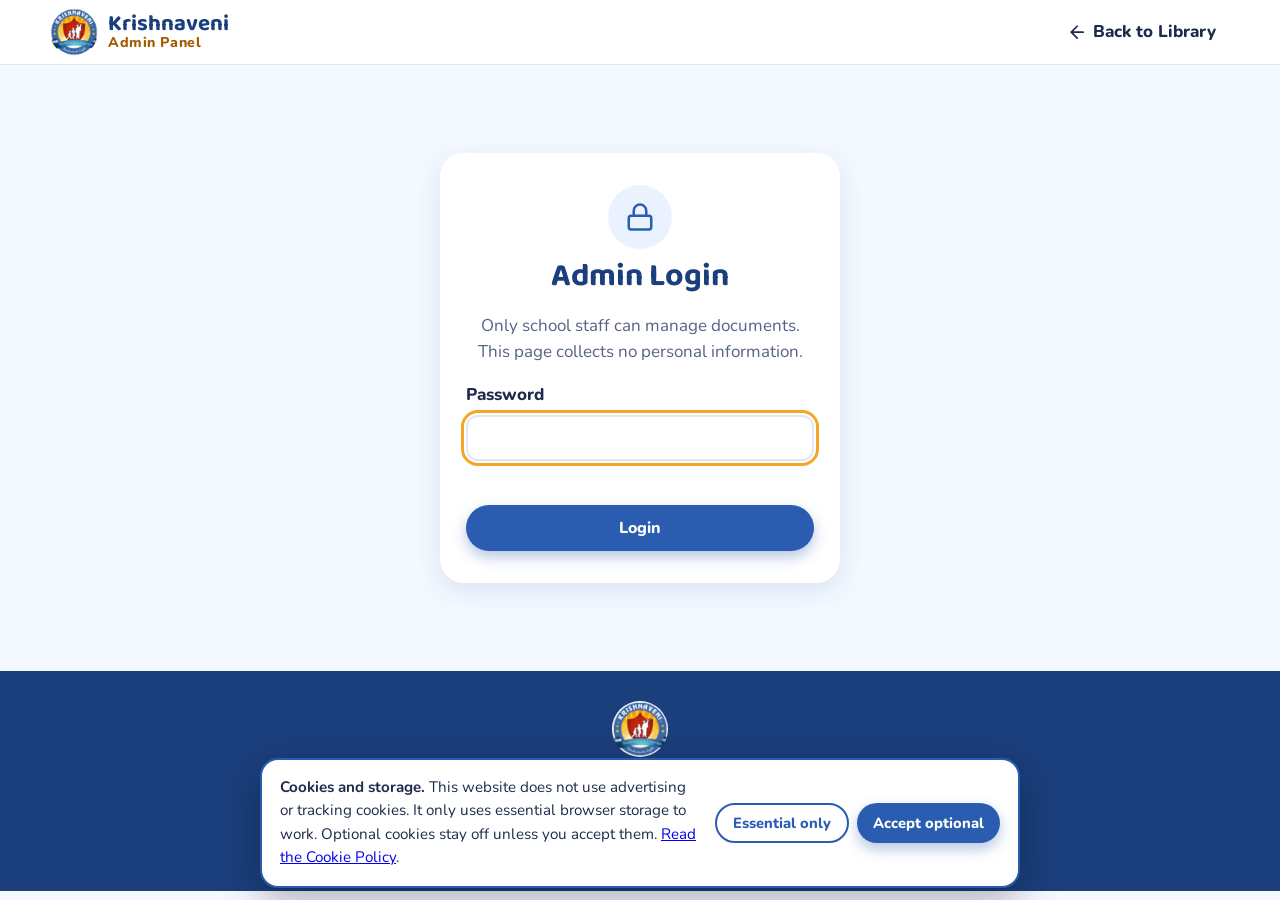
==== commit cf0fc608: "Update" ====
--- a/admin.html
+++ b/admin.html
@@ -58,8 +58,8 @@
       <span><strong>Krishnaveni</strong><small>Admin Panel</small></span>
     </a>
     <nav class="main-nav admin-nav">
-      <a href="index.html"><svg class="ic" aria-hidden="true"><use href="#i-arrow-left"/></svg> Back to Library</a>
-      <button class="btn btn-small btn-ghost hidden" id="logoutBtn" type="button"><svg class="ic" aria-hidden="true"><use href="#i-logout"/></svg> Logout</button>
+      <a href="index.html" aria-label="Back to library"><svg class="ic" aria-hidden="true"><use href="#i-arrow-left"/></svg><span class="nav-text"> Back to Library</span></a>
+      <button class="btn btn-small btn-ghost hidden" id="logoutBtn" type="button" aria-label="Logout"><svg class="ic" aria-hidden="true"><use href="#i-logout"/></svg><span class="nav-text"> Logout</span></button>
     </nav>
   </div>
 </header>
--- a/css/style.css
+++ b/css/style.css
@@ -176,10 +176,6 @@
 }
 .step h3 { font-size: 1.2rem; margin-bottom: 4px; }
 .step p { margin: 0; color: var(--muted); }
-
-  border: 0; padding: 0; background: #fff; border-radius: var(--radius); overflow: hidden;
-  box-shadow: var(--shadow); cursor: zoom-in; text-align: left; transition: transform .2s;
-}
 
 /* ===== Footer ===== */
 .site-footer { background: var(--blue-dark); color: #dfe9ff; text-align: center; padding: 30px 0; }
@@ -480,3 +476,30 @@
 .legal a { color: var(--blue); }
 .todo { background: #fff3cd; color: #5c4400; padding: 1px 8px; border-radius: 6px; font-weight: 700; }
 @media (max-width: 520px) { .legal { padding: 22px 16px; border-radius: 14px; } .cookie-actions { width: 100%; } .cookie-actions .btn { flex: 1; } }
+
+/* ===== Responsive fixes (checked in a real browser) ===== */
+.badge.year { top: auto; bottom: 10px; right: 10px; }
+.book-actions .btn { min-width: 0; }
+@media (max-width: 520px) {
+  .book-actions .btn .ic { display: none; }
+  .book-actions .btn { padding: 9px 2px; font-size: .82rem; }
+}
+.book-actions { margin-top: auto; }
+@media (max-width: 860px) { .steps { grid-template-columns: 1fr 1fr; } }
+.legal table { display: block; overflow-x: auto; -webkit-overflow-scrolling: touch; }
+@media (max-width: 600px) { .legal th, .legal td { padding: 6px 8px; font-size: .88rem; } }
+.admin-nav a, .admin-nav .btn { white-space: nowrap; }
+@media (max-width: 520px) {
+  .admin-nav .nav-text { display: none; }
+  .admin-nav a { padding: 10px; }
+  .admin-nav .btn { padding: 8px 12px; }
+  .admin-nav { gap: 4px; }
+}
+@media (max-width: 520px) {
+  .reader-bar { gap: 8px; padding: 6px 10px; }
+  .reader-bar > #rClose { order: 0; } .reader-bar .reader-title { order: 1; flex: 1 1 0; }
+  .reader-bar > #rDownload { order: 2; padding: 8px 12px; }
+  .reader-bar .reader-nav { order: 3; } .reader-bar .reader-zoom { order: 4; margin-left: auto; }
+  .reader-bar .reader-search { order: 5; }
+  #rDownload .nav-text { display: none; }
+}
